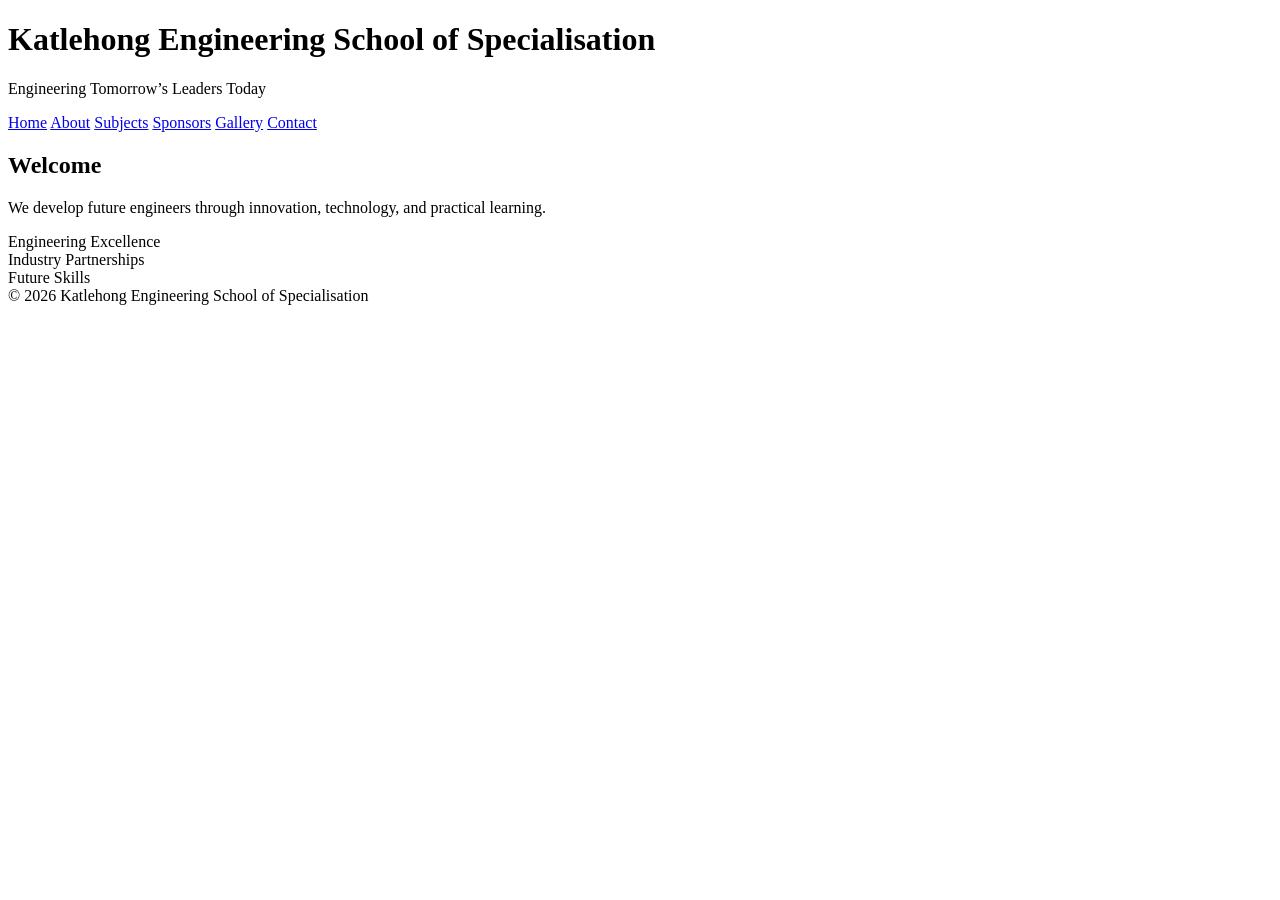
==== index.html @ f7b5a084 "Create index.html" ====
<!DOCTYPE html>
<html>
<head>
  <title>Katlehong Engineering School</title>
  <link rel="stylesheet" href="style.css">
</head>
<body>

<header>
  <h1>Katlehong Engineering School of Specialisation</h1>
  <p>Engineering Tomorrow’s Leaders Today</p>
</header>

<nav>
  <a href="index.html">Home</a>
  <a href="about.html">About</a>
  <a href="subjects.html">Subjects</a>
  <a href="sponsors.html">Sponsors</a>
  <a href="gallery.html">Gallery</a>
  <a href="contact.html">Contact</a>
</nav>

<section>
  <h2>Welcome</h2>
  <p>
    We develop future engineers through innovation, technology, and practical learning.
  </p>
</section>

<section class="grid">
  <div class="card">Engineering Excellence</div>
  <div class="card">Industry Partnerships</div>
  <div class="card">Future Skills</div>
</section>

<footer>
  © 2026 Katlehong Engineering School of Specialisation
</footer>

</body>
</html>
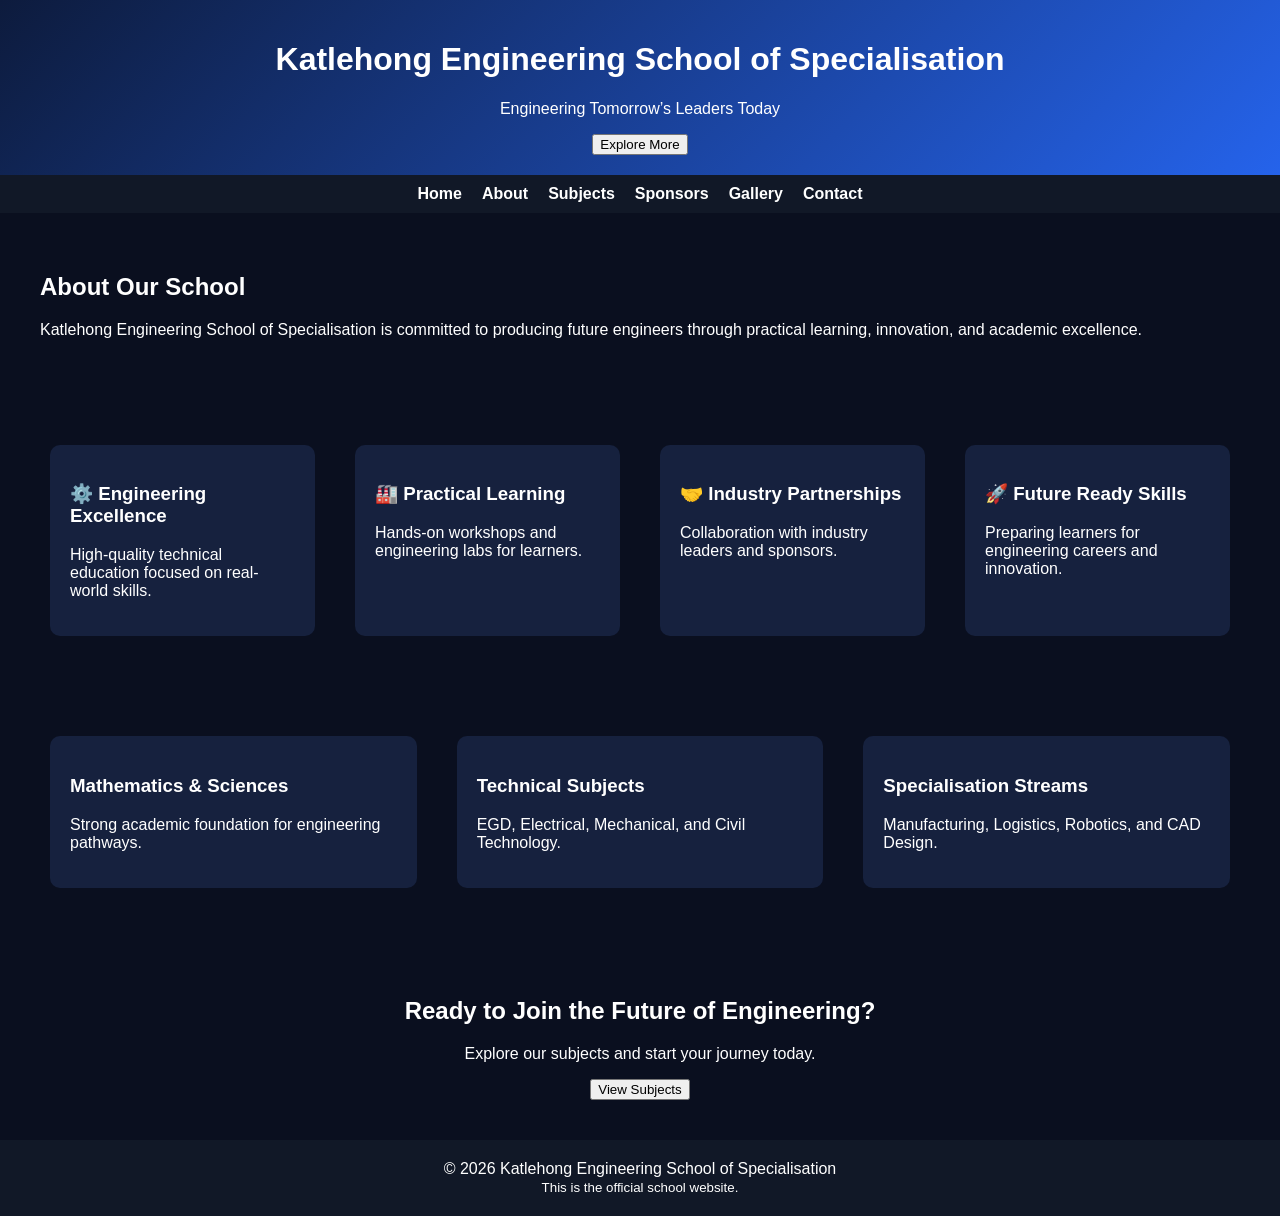
==== commit 1372b85a: "Update index.html" ====
--- a/index.html
+++ b/index.html
@@ -1,16 +1,27 @@
 <!DOCTYPE html>
-<html>
+<html lang="en">
 <head>
-  <title>Katlehong Engineering School</title>
+  <meta charset="UTF-8">
+  <meta name="viewport" content="width=device-width, initial-scale=1.0">
+  <title>Katlehong Engineering School of Specialisation</title>
+
   <link rel="stylesheet" href="style.css">
 </head>
+
 <body>
 
-<header>
-  <h1>Katlehong Engineering School of Specialisation</h1>
-  <p>Engineering Tomorrow’s Leaders Today</p>
+<!-- HERO -->
+<header class="hero-header">
+  <div class="overlay">
+    <h1>Katlehong Engineering School of Specialisation</h1>
+    <p>Engineering Tomorrow’s Leaders Today</p>
+    <button onclick="document.getElementById('about').scrollIntoView({behavior:'smooth'})">
+      Explore More
+    </button>
+  </div>
 </header>
 
+<!-- NAV -->
 <nav>
   <a href="index.html">Home</a>
   <a href="about.html">About</a>
@@ -20,22 +31,77 @@
   <a href="contact.html">Contact</a>
 </nav>
 
-<section>
-  <h2>Welcome</h2>
+<!-- ABOUT PREVIEW -->
+<section id="about">
+  <h2>About Our School</h2>
   <p>
-    We develop future engineers through innovation, technology, and practical learning.
+    Katlehong Engineering School of Specialisation is committed to producing
+    future engineers through practical learning, innovation, and academic excellence.
   </p>
 </section>
 
+<!-- HIGHLIGHTS -->
 <section class="grid">
-  <div class="card">Engineering Excellence</div>
-  <div class="card">Industry Partnerships</div>
-  <div class="card">Future Skills</div>
+
+  <div class="card">
+    <h3>⚙️ Engineering Excellence</h3>
+    <p>High-quality technical education focused on real-world skills.</p>
+  </div>
+
+  <div class="card">
+    <h3>🏭 Practical Learning</h3>
+    <p>Hands-on workshops and engineering labs for learners.</p>
+  </div>
+
+  <div class="card">
+    <h3>🤝 Industry Partnerships</h3>
+    <p>Collaboration with industry leaders and sponsors.</p>
+  </div>
+
+  <div class="card">
+    <h3>🚀 Future Ready Skills</h3>
+    <p>Preparing learners for engineering careers and innovation.</p>
+  </div>
+
 </section>
 
+<!-- STATS / VALUE SECTION -->
+<section class="grid">
+
+  <div class="card">
+    <h3>Mathematics & Sciences</h3>
+    <p>Strong academic foundation for engineering pathways.</p>
+  </div>
+
+  <div class="card">
+    <h3>Technical Subjects</h3>
+    <p>EGD, Electrical, Mechanical, and Civil Technology.</p>
+  </div>
+
+  <div class="card">
+    <h3>Specialisation Streams</h3>
+    <p>Manufacturing, Logistics, Robotics, and CAD Design.</p>
+  </div>
+
+</section>
+
+<!-- CALL TO ACTION -->
+<section style="text-align:center;">
+  <h2>Ready to Join the Future of Engineering?</h2>
+  <p>Explore our subjects and start your journey today.</p>
+  <button onclick="window.location.href='subjects.html'">
+    View Subjects
+  </button>
+</section>
+
+<!-- FOOTER -->
 <footer>
-  © 2026 Katlehong Engineering School of Specialisation
+  © 2026 Katlehong Engineering School of Specialisation  
+  <br>
+  <small>This is the official school website.</small>
 </footer>
+
+<script src="script.js"></script>
 
 </body>
 </html>
--- a/style.css
+++ b/style.css
@@ -0,0 +1,53 @@
+body {
+  margin: 0;
+  font-family: Arial, sans-serif;
+  background: #0a0f1f;
+  color: white;
+}
+
+header {
+  background: linear-gradient(135deg, #0d1b3d, #2563eb);
+  padding: 20px;
+  text-align: center;
+}
+
+nav {
+  display: flex;
+  justify-content: center;
+  gap: 20px;
+  background: #111827;
+  padding: 10px;
+}
+
+nav a {
+  color: white;
+  text-decoration: none;
+  font-weight: bold;
+}
+
+nav a:hover {
+  color: #60a5fa;
+}
+
+section {
+  padding: 40px;
+}
+
+.card {
+  background: #16213e;
+  padding: 20px;
+  border-radius: 10px;
+  margin: 10px;
+}
+
+.grid {
+  display: grid;
+  grid-template-columns: repeat(auto-fit, minmax(250px, 1fr));
+  gap: 20px;
+}
+
+footer {
+  text-align: center;
+  padding: 20px;
+  background: #111827;
+}
